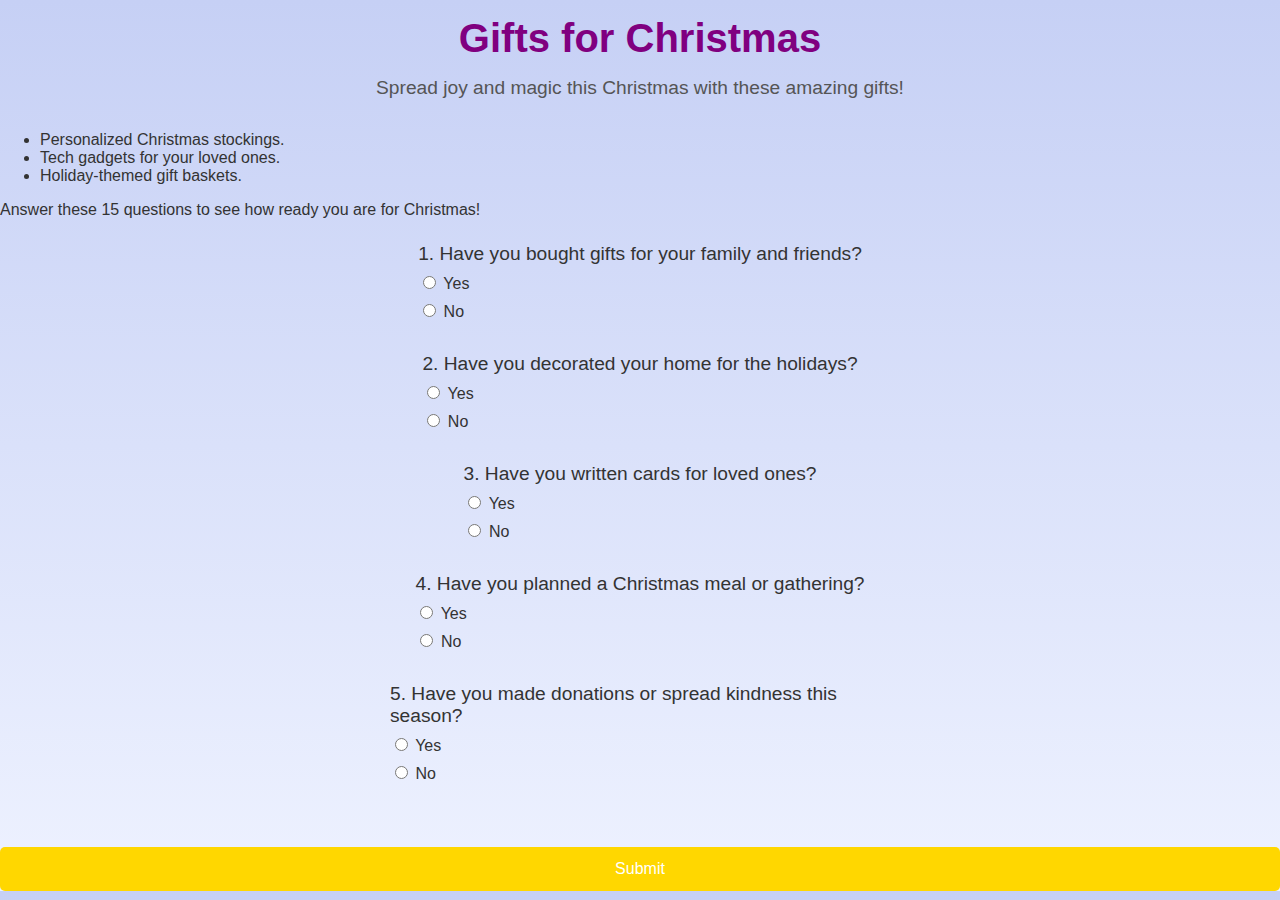
==== christmas.html @ 2d1ba57f "Yes" ====
<!DOCTYPE html>
<html lang="en">
<head>
  <meta charset="UTF-8">
  <meta name="viewport" content="width=device-width, initial-scale=1.0">
  <title>Christmas Gifts</title>
  <link rel="stylesheet" href="styles.css">
</head>
<body>
  <div class="gift-page">
    <header>
      <h1>Gifts for Christmas</h1>
      <p>Spread joy and magic this Christmas with these amazing gifts!</p>
    </header>
    <!-- Content for Christmas gift suggestions -->
    <main>
      <ul>
        <li>Personalized Christmas stockings.</li>
        <li>Tech gadgets for your loved ones.</li>
        <li>Holiday-themed gift baskets.</li>
      </ul>
      <form id="questions-form">
  <p>Answer these 15 questions to see how ready you are for Christmas!</p>
  
  <div class="question">
    <p>1. Have you bought gifts for your family and friends?</p>
    <label><input type="radio" name="q1" value="1" required> Yes</label>
    <label><input type="radio" name="q1" value="0"> No</label>
  </div>
  <div class="question">
    <p>2. Have you decorated your home for the holidays?</p>
    <label><input type="radio" name="q2" value="1" required> Yes</label>
    <label><input type="radio" name="q2" value="0"> No</label>
  </div>
  <div class="question">
    <p>3. Have you written cards for loved ones?</p>
    <label><input type="radio" name="q3" value="1" required> Yes</label>
    <label><input type="radio" name="q3" value="0"> No</label>
  </div>
  <div class="question">
    <p>4. Have you planned a Christmas meal or gathering?</p>
    <label><input type="radio" name="q4" value="1" required> Yes</label>
    <label><input type="radio" name="q4" value="0"> No</label>
  </div>
  <div class="question">
    <p>5. Have you made donations or spread kindness this season?</p>
    <label><input type="radio" name="q5" value="1" required> Yes</label>
    <label><input type="radio" name="q5" value="0"> No</label>
  </div>
  <!-- Add 10 more questions similar to this -->
  <button type="submit" class="submit-btn">Submit</button>
</form>
    </main>
  </div>
</body>
</html>
---- styles.css ----
/* General Reset */
body, h1, h2, p {
  margin: 0;
  padding: 0;
  box-sizing: border-box;
}

body {
  font-family: 'Poppins', sans-serif;
  transition: background-color 0.3s ease, color 0.3s ease;
}

#app {
  padding: 2rem;
  text-align: center;
}

header h1 {
  font-size: 2.5rem;
  color: purple;
  margin-bottom: 1rem;
}

button {
  background-color: gold;
  color: white;
  border: none;
  padding: 0.8rem 1.2rem;
  font-size: 1rem;
  cursor: pointer;
  border-radius: 5px;
  transition: all 0.3s ease;
}

button:hover {
  background-color: blue;
}

main {
  margin-top: 2rem;
}

form {
  display: flex;
  flex-direction: column;
  gap: 1.5rem;
}

.question {
  text-align: left;
  margin: 0 auto;
  max-width: 500px;
}

.question p {
  font-size: 1.2rem;
  margin-bottom: 0.5rem;
}

label {
  display: block;
  margin-bottom: 0.5rem;
}

.submit-btn {
  margin-top: 2rem;
}

/* Light Theme */
.light-theme {
  background-color: white;
  color: black;
}

/* Dark Theme */
.dark-theme {
  background-color: #121212;
  color: white;
}

.hidden {
  display: none;
}

body {
  font-family: 'Poppins', sans-serif;
  margin: 0;
  background: linear-gradient(to bottom, #c6d0f5, #eef2ff);
  color: #333;
}

h1 {
  font-size: 2.5rem;
  margin-bottom: 1rem;
}

header p {
  font-size: 1.2rem;
  color: #555;
}

.cards-container {
  display: flex;
  gap: 2rem;
  justify-content: center;
  padding: 2rem;
  flex-wrap: wrap;
}

.card {
  background: rgba(255, 255, 255, 0.8);
  box-shadow: 0px 4px 6px rgba(0, 0, 0, 0.1);
  backdrop-filter: blur(10px);
  border-radius: 15px;
  padding: 1.5rem;
  text-align: center;
  width: 250px;
  transition: transform 0.3s, box-shadow 0.3s;
  text-decoration: none;
  color: inherit;
}

.card:hover {
  transform: translateY(-10px);
  box-shadow: 0px 6px 10px rgba(0, 0, 0, 0.2);
}

.card h2 {
  font-size: 1.5rem;
  color: #333;
}

.card p {
  font-size: 1rem;
  color: #666;
}

body {
  font-family: 'Poppins', sans-serif;
  margin: 0;
  background: linear-gradient(to bottom, #c6d0f5, #eef2ff);
  color: #333;
}

header {
  text-align: center;
  margin: 1rem 0;
  position: relative;
}

header #theme-toggle {
  position: absolute;
  top: 1rem;
  right: 1rem;
  background: rgba(255, 255, 255, 0.8);
  border: none;
  padding: 0.5rem 1rem;
  border-radius: 5px;
  font-size: 0.9rem;
  cursor: pointer;
  transition: background 0.3s;
}

header #theme-toggle:hover {
  background: rgba(255, 255, 255, 1);
}

.cards-container {
  display: flex;
  justify-content: center;
  gap: 2rem;
  flex-wrap: wrap;
  padding: 2rem;
}

.card {
  background: rgba(255, 255, 255, 0.8);
  box-shadow: 0px 4px 6px rgba(0, 0, 0, 0.1);
  backdrop-filter: blur(10px);
  border-radius: 15px;
  padding: 1.5rem;
  text-align: center;
  width: 250px;
  transition: transform 0.3s, box-shadow 0.3s;
  text-decoration: none;
  color: inherit;
}

.card:hover {
  transform: translateY(-10px);
  box-shadow: 0px 6px 10px rgba(0, 0, 0, 0.2);
}

.result-container {
  position: fixed;
  top: 50%;
  left: 50%;
  transform: translate(-50%, -50%);
  background: rgba(0, 0, 0, 0.8);
  color: white;
  padding: 2rem;
  border-radius: 10px;
  font-size: 1.5rem;
  text-align: center;
  display: none;
  z-index: 1000;
}

.result-container.scroll-indicator {
  animation: fadeIn 2s;
  font-size: 1.2rem;
  background: rgba(255, 255, 255, 0.9);
  color: #333;
}

@keyframes fadeIn {
  from {
    opacity: 0;
  }
  to {
    opacity: 1;
  }
}/* Results Page Specific Styles */
.results-page {
  display: flex;
  justify-content: center;
  align-items: center;
  min-height: 100vh;
  padding: 20px;
  background-color: rgba(0, 0, 0, 0.7); /* Dark overlay for results page */
}

.results-page .result-container {
  background-color: rgba(0, 0, 0, 0.8);
  color: white;
  padding: 2rem;
  border-radius: 10px;
  font-size: 1.5rem;
  text-align: center;
  max-width: 400px;
  width: 100%;
  display: none; /* Hidden initially */
}

.results-page .result-container.show {
  display: block;
  animation: fadeIn 2s ease-in-out;
}

/* Keyframe for fade-in effect */
@keyframes fadeIn {
  from {
    opacity: 0;
  }
  to {
    opacity: 1;
  }
}

.results-page button {
  background-color: gold;
  color: white;
  border: none;
  padding: 0.8rem 1.2rem;
  font-size: 1rem;
  cursor: pointer;
  border-radius: 5px;
  transition: all 0.3s ease;
}

.results-page button:hover {
  background-color: blue;
}

/* Mobile Responsive */
@media (max-width: 768px) {
  .results-page .result-container {
    width: 100%;
    padding: 1rem;
    font-size: 1.2rem;
  }
}
/* Reset CSS (just for the results page) */
body {
  font-family: 'Poppins', sans-serif;
  margin: 0;
  background-color: #f1f1f1;
  color: #333;
}

.result-container {
  position: fixed;
  top: 50%;
  left: 50%;
  transform: translate(-50%, -50%);
  background: rgba(0, 0, 0, 0.8);
  color: white;
  padding: 2rem;
  border-radius: 10px;
  font-size: 1.5rem;
  text-align: center;
  display: none;
  z-index: 1000;
  animation: fadeIn 2s;
}

.result-container.scroll-indicator {
  background: rgba(255, 255, 255, 0.9);
  color: #333;
  font-size: 1.2rem;
  display: block;
  animation: fadeIn 2s;
}

.eligibility-info {
  padding: 20px;
  text-align: center;
  display: none; /* Hidden initially */
}

@keyframes fadeIn {
  from {
    opacity: 0;
  }
  to {
    opacity: 1;
  }
}
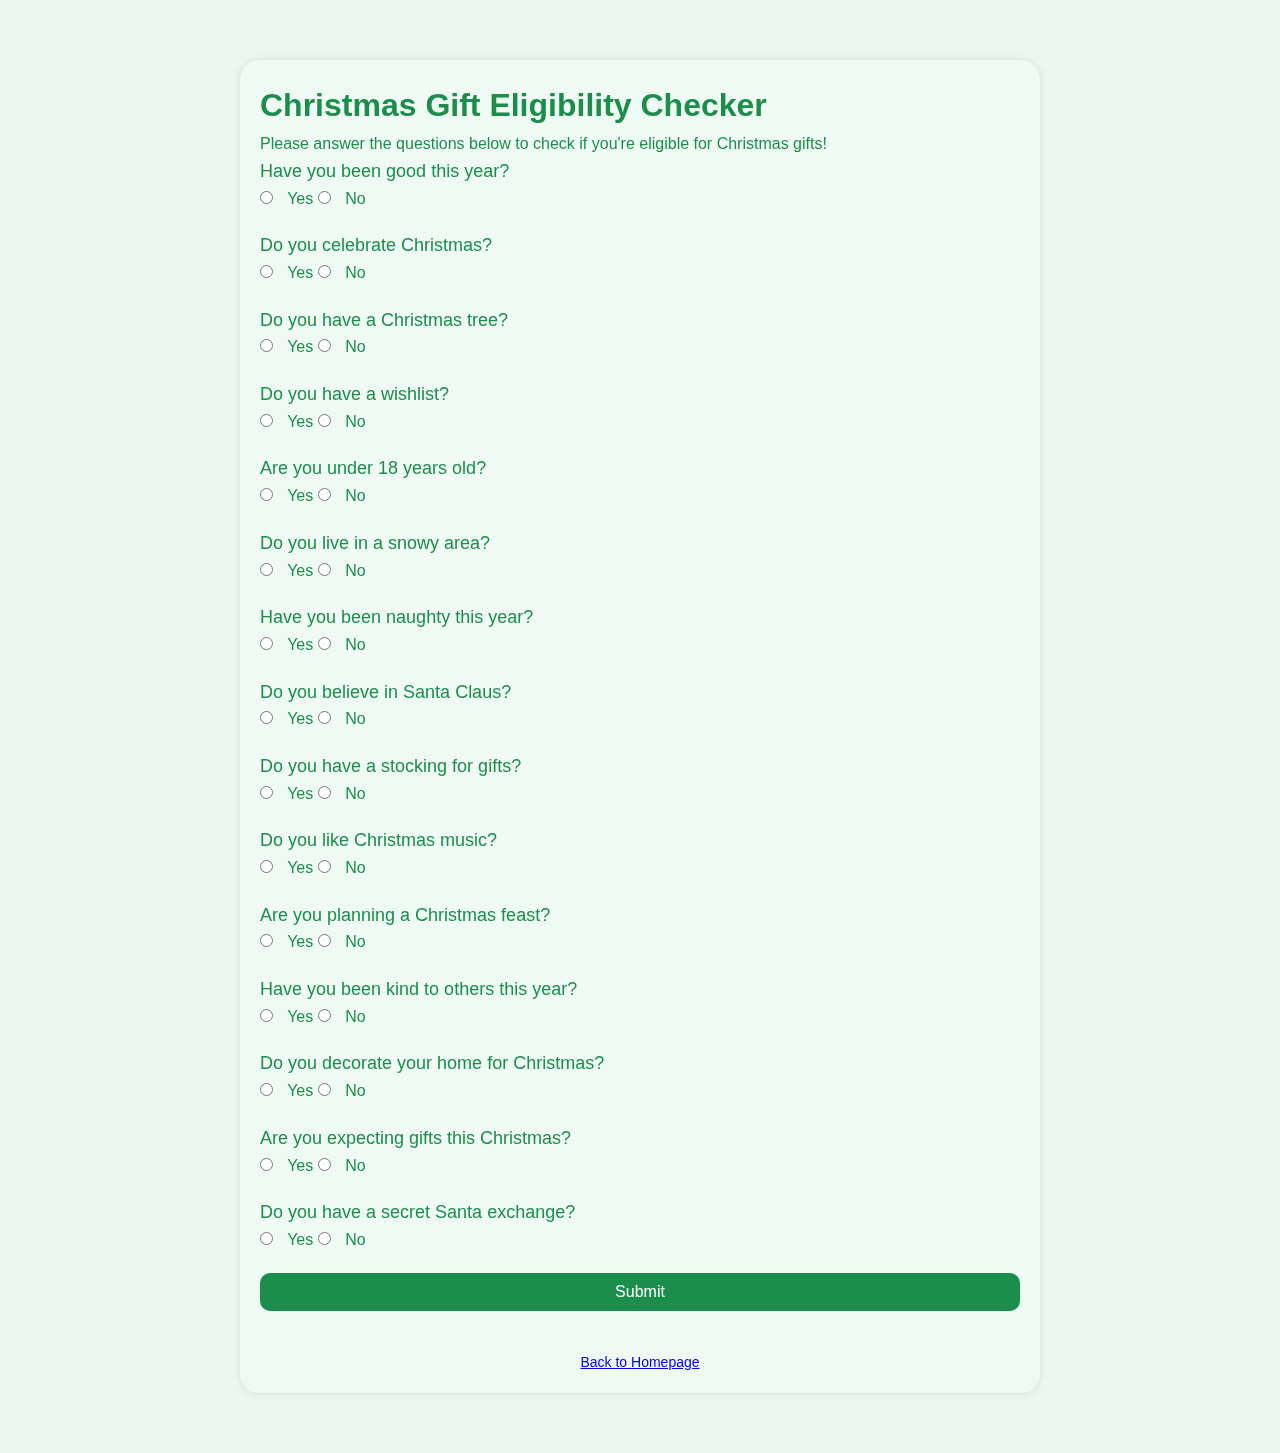
==== commit 5e9edc3a: "Add files via upload" ====
--- a/christmas.html
+++ b/christmas.html
@@ -3,54 +3,130 @@
 <head>
   <meta charset="UTF-8">
   <meta name="viewport" content="width=device-width, initial-scale=1.0">
-  <title>Christmas Gifts</title>
+  <title>Christmas Gift Eligibility Checker</title>
   <link rel="stylesheet" href="styles.css">
 </head>
-<body>
-  <div class="gift-page">
-    <header>
-      <h1>Gifts for Christmas</h1>
-      <p>Spread joy and magic this Christmas with these amazing gifts!</p>
-    </header>
-    <!-- Content for Christmas gift suggestions -->
-    <main>
-      <ul>
-        <li>Personalized Christmas stockings.</li>
-        <li>Tech gadgets for your loved ones.</li>
-        <li>Holiday-themed gift baskets.</li>
-      </ul>
-      <form id="questions-form">
-  <p>Answer these 15 questions to see how ready you are for Christmas!</p>
-  
-  <div class="question">
-    <p>1. Have you bought gifts for your family and friends?</p>
-    <label><input type="radio" name="q1" value="1" required> Yes</label>
-    <label><input type="radio" name="q1" value="0"> No</label>
-  </div>
-  <div class="question">
-    <p>2. Have you decorated your home for the holidays?</p>
-    <label><input type="radio" name="q2" value="1" required> Yes</label>
-    <label><input type="radio" name="q2" value="0"> No</label>
-  </div>
-  <div class="question">
-    <p>3. Have you written cards for loved ones?</p>
-    <label><input type="radio" name="q3" value="1" required> Yes</label>
-    <label><input type="radio" name="q3" value="0"> No</label>
-  </div>
-  <div class="question">
-    <p>4. Have you planned a Christmas meal or gathering?</p>
-    <label><input type="radio" name="q4" value="1" required> Yes</label>
-    <label><input type="radio" name="q4" value="0"> No</label>
-  </div>
-  <div class="question">
-    <p>5. Have you made donations or spread kindness this season?</p>
-    <label><input type="radio" name="q5" value="1" required> Yes</label>
-    <label><input type="radio" name="q5" value="0"> No</label>
-  </div>
-  <!-- Add 10 more questions similar to this -->
-  <button type="submit" class="submit-btn">Submit</button>
-</form>
-    </main>
-  </div>
+<body class="christmas">
+  <div class="container christmas">
+  <header>
+    <h1>Christmas Gift Eligibility Checker</h1>
+    <p>Please answer the questions below to check if you're eligible for Christmas gifts!</p>
+  </header>
+
+  <form id="christmas-eligibility-form" action="results.html" method="GET">
+    <!-- Question 1 -->
+    <div class="question">
+      <label for="question1">Have you been good this year?</label><br>
+      <input type="radio" name="question1" value="yes" required> Yes
+      <input type="radio" name="question1" value="no" required> No
+    </div>
+    
+    <!-- Question 2 -->
+    <div class="question">
+      <label for="question2">Do you celebrate Christmas?</label><br>
+      <input type="radio" name="question2" value="yes" required> Yes
+      <input type="radio" name="question2" value="no" required> No
+    </div>
+
+    <!-- Question 3 -->
+    <div class="question">
+      <label for="question3">Do you have a Christmas tree?</label><br>
+      <input type="radio" name="question3" value="yes" required> Yes
+      <input type="radio" name="question3" value="no" required> No
+    </div>
+
+    <!-- Question 4 -->
+    <div class="question">
+      <label for="question4">Do you have a wishlist?</label><br>
+      <input type="radio" name="question4" value="yes" required> Yes
+      <input type="radio" name="question4" value="no" required> No
+    </div>
+
+    <!-- Question 5 -->
+    <div class="question">
+      <label for="question5">Are you under 18 years old?</label><br>
+      <input type="radio" name="question5" value="yes" required> Yes
+      <input type="radio" name="question5" value="no" required> No
+    </div>
+
+    <!-- Question 6 -->
+    <div class="question">
+      <label for="question6">Do you live in a snowy area?</label><br>
+      <input type="radio" name="question6" value="yes" required> Yes
+      <input type="radio" name="question6" value="no" required> No
+    </div>
+
+    <!-- Question 7 -->
+    <div class="question">
+      <label for="question7">Have you been naughty this year?</label><br>
+      <input type="radio" name="question7" value="yes" required> Yes
+      <input type="radio" name="question7" value="no" required> No
+    </div>
+
+    <!-- Question 8 -->
+    <div class="question">
+      <label for="question8">Do you believe in Santa Claus?</label><br>
+      <input type="radio" name="question8" value="yes" required> Yes
+      <input type="radio" name="question8" value="no" required> No
+    </div>
+
+    <!-- Question 9 -->
+    <div class="question">
+      <label for="question9">Do you have a stocking for gifts?</label><br>
+      <input type="radio" name="question9" value="yes" required> Yes
+      <input type="radio" name="question9" value="no" required> No
+    </div>
+
+    <!-- Question 10 -->
+    <div class="question">
+      <label for="question10">Do you like Christmas music?</label><br>
+      <input type="radio" name="question10" value="yes" required> Yes
+      <input type="radio" name="question10" value="no" required> No
+    </div>
+
+    <!-- Question 11 -->
+    <div class="question">
+      <label for="question11">Are you planning a Christmas feast?</label><br>
+      <input type="radio" name="question11" value="yes" required> Yes
+      <input type="radio" name="question11" value="no" required> No
+    </div>
+
+    <!-- Question 12 -->
+    <div class="question">
+      <label for="question12">Have you been kind to others this year?</label><br>
+      <input type="radio" name="question12" value="yes" required> Yes
+      <input type="radio" name="question12" value="no" required> No
+    </div>
+
+    <!-- Question 13 -->
+    <div class="question">
+      <label for="question13">Do you decorate your home for Christmas?</label><br>
+      <input type="radio" name="question13" value="yes" required> Yes
+      <input type="radio" name="question13" value="no" required> No
+    </div>
+
+    <!-- Question 14 -->
+    <div class="question">
+      <label for="question14">Are you expecting gifts this Christmas?</label><br>
+      <input type="radio" name="question14" value="yes" required> Yes
+      <input type="radio" name="question14" value="no" required> No
+    </div>
+
+    <!-- Question 15 -->
+    <div class="question">
+      <label for="question15">Do you have a secret Santa exchange?</label><br>
+      <input type="radio" name="question15" value="yes" required> Yes
+      <input type="radio" name="question15" value="no" required> No
+    </div>
+
+    <button class="christmas" type="submit" id="submit-btn">Submit</button>
+  </form>
+
+  <footer>
+    <a href="homepage.html">Back to Homepage</a>
+  </footer>
+ </div>
+  <!-- External JS file link will be added later -->
+  <script src="script.js"></script>
 </body>
 </html>--- a/styles.css
+++ b/styles.css
@@ -1,328 +1,248 @@
-/* General Reset */
-body, h1, h2, p {
+/* Reset styles */
+* {
   margin: 0;
   padding: 0;
   box-sizing: border-box;
 }
 
+/* Body Styles */
 body {
-  font-family: 'Poppins', sans-serif;
-  transition: background-color 0.3s ease, color 0.3s ease;
-}
-
-#app {
-  padding: 2rem;
-  text-align: center;
-}
-
-header h1 {
-  font-size: 2.5rem;
-  color: purple;
-  margin-bottom: 1rem;
-}
-
+  font-family: 'Arial', sans-serif;
+  background-color: #f0f4f8;
+  color: #333;
+  line-height: 1.6;
+  padding: 20px;
+  transition: background-color 0.3s ease;
+}
+
+/* Button Styles */
 button {
-  background-color: gold;
+  background-color: #6200ea;
   color: white;
+  padding: 10px 20px;
+  border-radius: 10px;
   border: none;
-  padding: 0.8rem 1.2rem;
-  font-size: 1rem;
   cursor: pointer;
-  border-radius: 5px;
+  font-size: 16px;
   transition: all 0.3s ease;
 }
 
 button:hover {
-  background-color: blue;
-}
-
-main {
-  margin-top: 2rem;
-}
-
+  background-color: #3700b3;
+  transform: scale(1.1);
+}
+
+/* Glassmorphism / Neomorphism Effect */
+.container {
+  background: rgba(255, 255, 255, 0.1);
+  backdrop-filter: blur(10px);
+  box-shadow: 0 4px 6px rgba(0, 0, 0, 0.1), 0 1px 3px rgba(0, 0, 0, 0.08);
+  border-radius: 20px;
+  padding: 30px;
+  margin: auto;
+  max-width: 800px;
+}
+
+/* General Form Styles */
 form {
   display: flex;
   flex-direction: column;
-  gap: 1.5rem;
-}
-
-.question {
-  text-align: left;
-  margin: 0 auto;
-  max-width: 500px;
-}
-
-.question p {
-  font-size: 1.2rem;
-  margin-bottom: 0.5rem;
+  gap: 20px;
 }
 
 label {
-  display: block;
-  margin-bottom: 0.5rem;
-}
-
-.submit-btn {
-  margin-top: 2rem;
-}
-
-/* Light Theme */
-.light-theme {
-  background-color: white;
-  color: black;
-}
-
-/* Dark Theme */
-.dark-theme {
-  background-color: #121212;
-  color: white;
-}
-
-.hidden {
-  display: none;
+  font-size: 18px;
+}
+
+input[type="radio"], input[type="checkbox"] {
+  margin-right: 10px;
+}
+
+/* Page Specific Styles */
+
+/* Homepage */
+body.homepage {
+  background-color: #f8fafc;
+}
+
+.container.homepage {
+  background: #ffffff;
+  color: #333;
+}
+
+/* Valentine's Page */
+body.valentine {
+  background-color: #ffccd5;
+}
+
+.container.valentine {
+  background: rgba(255, 255, 255, 0.2);
+  color: #ff4f58;
+  backdrop-filter: blur(5px);
+}
+
+button.valentine {
+  background-color: #ff4f58;
+  transition: all 0.3s ease;
+}
+
+button.valentine:hover {
+  background-color: #ff2a34;
+}
+
+/* Christmas Page */
+body.christmas {
+  background-color: #eaf8f0;
+}
+
+.container.christmas {
+  background: rgba(255, 255, 255, 0.3);
+  color: #1b8e4b;
+  backdrop-filter: blur(5px);
+}
+
+button.christmas {
+  background-color: #1b8e4b;
+  transition: all 0.3s ease;
+}
+
+button.christmas:hover {
+  background-color: #125c34;
+}
+
+/* Eligibility-2025 Page */
+body.eligibility-2025 {
+  background-color: #e3f2fd;
+}
+
+.container.eligibility-2025 {
+  background: rgba(255, 255, 255, 0.4);
+  color: #0d47a1;
+  backdrop-filter: blur(5px);
+  border: 1px solid rgba(13, 71, 161, 0.2);
+}
+
+button.eligibility-2025 {
+  background-color: #0d47a1;
+  color: #fff;
+  transition: all 0.3s ease;
+}
+
+button.eligibility-2025:hover {
+  background-color: #0a357a;
+}
+
+/* Eligibility Result Page */
+body.result {
+  background-color: #fff;
+  padding-top: 50px;
+}
+
+.container.result {
+  background: rgba(0, 0, 0, 0.1);
+  color: #333;
+  padding: 20px;
+}
+
+.result-header {
+  font-size: 28px;
+  text-align: center;
+  color: #6200ea;
+  margin-bottom: 20px;
+}
+
+.result-percentage {
+  font-size: 40px;
+  color: #6200ea;
+  text-align: center;
+  margin-top: 20px;
+}
+
+footer {
+  text-align: center;
+  margin-top: 40px;
+  font-size: 14px;
+  color: #6200ea;
+}
+
+/* Global Styles */
+
+* {
+  box-sizing: border-box;
+  margin: 0;
+  padding: 0;
 }
 
 body {
-  font-family: 'Poppins', sans-serif;
-  margin: 0;
-  background: linear-gradient(to bottom, #c6d0f5, #eef2ff);
-  color: #333;
-}
-
-h1 {
-  font-size: 2.5rem;
-  margin-bottom: 1rem;
-}
-
-header p {
-  font-size: 1.2rem;
-  color: #555;
+  font-family: Arial, sans-serif;
+  background-color: #f0f0f0;
+}
+
+.container {
+  max-width: 800px;
+  margin: 40px auto;
+  padding: 20px;
+  background-color: #fff;
+  border-radius: 20px;
+  box-shadow: 0 0 10px rgba(0, 0, 0, 0.1);
 }
 
 .cards-container {
   display: flex;
-  gap: 2rem;
+  flex-wrap: wrap;
   justify-content: center;
-  padding: 2rem;
-  flex-wrap: wrap;
+  gap: 20px;
 }
 
 .card {
-  background: rgba(255, 255, 255, 0.8);
-  box-shadow: 0px 4px 6px rgba(0, 0, 0, 0.1);
-  backdrop-filter: blur(10px);
-  border-radius: 15px;
-  padding: 1.5rem;
-  text-align: center;
-  width: 250px;
-  transition: transform 0.3s, box-shadow 0.3s;
+  background-color: #fff;
+  padding: 20px;
+  border-radius: 20px;
+  box-shadow: 0 0 10px rgba(0, 0, 0, 0.1);
+  width: calc(33.33% - 20px);
   text-decoration: none;
-  color: inherit;
+  color: #333;
 }
 
 .card:hover {
-  transform: translateY(-10px);
-  box-shadow: 0px 6px 10px rgba(0, 0, 0, 0.2);
+  box-shadow: 0 0 20px rgba(0, 0, 0, 0.2);
+  transform: scale(1.05);
 }
 
 .card h2 {
-  font-size: 1.5rem;
-  color: #333;
+  font-size: 18px;
+  margin-bottom: 10px;
 }
 
 .card p {
-  font-size: 1rem;
+  font-size: 14px;
   color: #666;
 }
 
-body {
-  font-family: 'Poppins', sans-serif;
-  margin: 0;
-  background: linear-gradient(to bottom, #c6d0f5, #eef2ff);
-  color: #333;
-}
-
-header {
-  text-align: center;
-  margin: 1rem 0;
-  position: relative;
-}
-
-header #theme-toggle {
-  position: absolute;
-  top: 1rem;
-  right: 1rem;
-  background: rgba(255, 255, 255, 0.8);
-  border: none;
-  padding: 0.5rem 1rem;
-  border-radius: 5px;
-  font-size: 0.9rem;
-  cursor: pointer;
-  transition: background 0.3s;
-}
-
-header #theme-toggle:hover {
-  background: rgba(255, 255, 255, 1);
-}
-
-.cards-container {
-  display: flex;
-  justify-content: center;
-  gap: 2rem;
-  flex-wrap: wrap;
-  padding: 2rem;
-}
+/* Neomorphic Tile Styles */
 
 .card {
-  background: rgba(255, 255, 255, 0.8);
-  box-shadow: 0px 4px 6px rgba(0, 0, 0, 0.1);
-  backdrop-filter: blur(10px);
-  border-radius: 15px;
-  padding: 1.5rem;
-  text-align: center;
-  width: 250px;
-  transition: transform 0.3s, box-shadow 0.3s;
-  text-decoration: none;
-  color: inherit;
+  background-color: #f7f7f7;
+  box-shadow: inset 0 0 10px rgba(0, 0, 0, 0.1),
+              inset 0 0 20px rgba(255, 255, 255, 0.3);
+  border-radius: 20px;
 }
 
 .card:hover {
-  transform: translateY(-10px);
-  box-shadow: 0px 6px 10px rgba(0, 0, 0, 0.2);
-}
-
-.result-container {
-  position: fixed;
-  top: 50%;
-  left: 50%;
-  transform: translate(-50%, -50%);
-  background: rgba(0, 0, 0, 0.8);
-  color: white;
-  padding: 2rem;
-  border-radius: 10px;
-  font-size: 1.5rem;
-  text-align: center;
-  display: none;
-  z-index: 1000;
-}
-
-.result-container.scroll-indicator {
-  animation: fadeIn 2s;
-  font-size: 1.2rem;
-  background: rgba(255, 255, 255, 0.9);
-  color: #333;
-}
-
-@keyframes fadeIn {
-  from {
-    opacity: 0;
+  box-shadow: inset 0 0 20px rgba(0, 0, 0, 0.2),
+              inset 0 0 30px rgba(255, 255, 255, 0.4);
+}
+
+/* Responsive Design */
+
+@media (max-width: 768px) {
+  .card {
+    width: calc(50% - 20px);
   }
-  to {
-    opacity: 1;
-  }
-}/* Results Page Specific Styles */
-.results-page {
-  display: flex;
-  justify-content: center;
-  align-items: center;
-  min-height: 100vh;
-  padding: 20px;
-  background-color: rgba(0, 0, 0, 0.7); /* Dark overlay for results page */
-}
-
-.results-page .result-container {
-  background-color: rgba(0, 0, 0, 0.8);
-  color: white;
-  padding: 2rem;
-  border-radius: 10px;
-  font-size: 1.5rem;
-  text-align: center;
-  max-width: 400px;
-  width: 100%;
-  display: none; /* Hidden initially */
-}
-
-.results-page .result-container.show {
-  display: block;
-  animation: fadeIn 2s ease-in-out;
-}
-
-/* Keyframe for fade-in effect */
-@keyframes fadeIn {
-  from {
-    opacity: 0;
-  }
-  to {
-    opacity: 1;
-  }
-}
-
-.results-page button {
-  background-color: gold;
-  color: white;
-  border: none;
-  padding: 0.8rem 1.2rem;
-  font-size: 1rem;
-  cursor: pointer;
-  border-radius: 5px;
-  transition: all 0.3s ease;
-}
-
-.results-page button:hover {
-  background-color: blue;
-}
-
-/* Mobile Responsive */
-@media (max-width: 768px) {
-  .results-page .result-container {
+}
+
+@media (max-width: 480px) {
+  .card {
     width: 100%;
-    padding: 1rem;
-    font-size: 1.2rem;
-  }
-}
-/* Reset CSS (just for the results page) */
-body {
-  font-family: 'Poppins', sans-serif;
-  margin: 0;
-  background-color: #f1f1f1;
-  color: #333;
-}
-
-.result-container {
-  position: fixed;
-  top: 50%;
-  left: 50%;
-  transform: translate(-50%, -50%);
-  background: rgba(0, 0, 0, 0.8);
-  color: white;
-  padding: 2rem;
-  border-radius: 10px;
-  font-size: 1.5rem;
-  text-align: center;
-  display: none;
-  z-index: 1000;
-  animation: fadeIn 2s;
-}
-
-.result-container.scroll-indicator {
-  background: rgba(255, 255, 255, 0.9);
-  color: #333;
-  font-size: 1.2rem;
-  display: block;
-  animation: fadeIn 2s;
-}
-
-.eligibility-info {
-  padding: 20px;
-  text-align: center;
-  display: none; /* Hidden initially */
-}
-
-@keyframes fadeIn {
-  from {
-    opacity: 0;
-  }
-  to {
-    opacity: 1;
   }
 }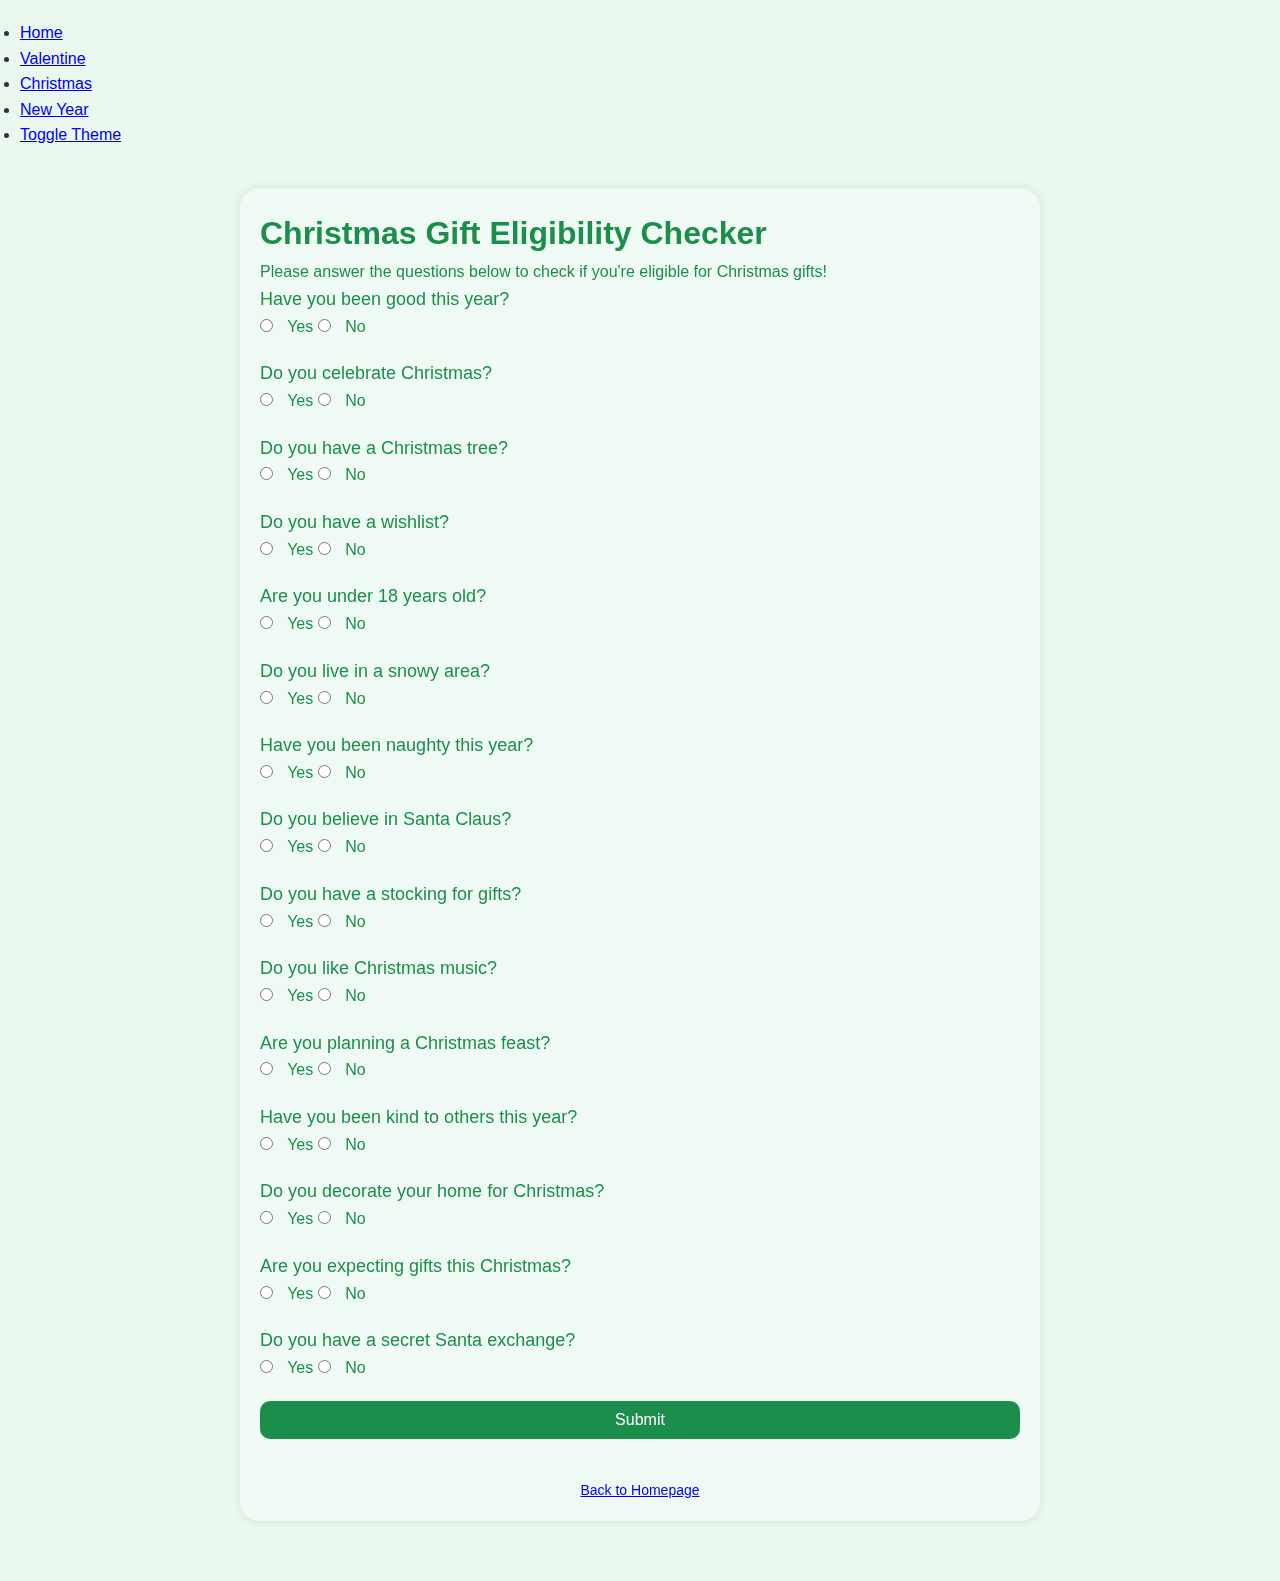
==== commit 80c41217: "Update christmas.html" ====
--- a/christmas.html
+++ b/christmas.html
@@ -5,7 +5,19 @@
   <meta name="viewport" content="width=device-width, initial-scale=1.0">
   <title>Christmas Gift Eligibility Checker</title>
   <link rel="stylesheet" href="styles.css">
+  <!-- Navigation Bar -->
+<nav id="navbar">
+  <ul>
+    <li><a href="/" class="/index.html">Home</a></li>
+    <li><a href="/valentine.html" class="menu-link">Valentine</a></li>
+    <li><a href="/christmas.html" class="menu-link">Christmas</a></li>
+    <li><a href="/eligibility-2025.html" class="menu-link">New Year</a></li>
+    <li><a href="#" id="toggle-theme" class="menu-link">Toggle Theme</a></li>
+  </ul>
+</nav>
+  <div id="countdown"></div>
 </head>
+
 <body class="christmas">
   <div class="container christmas">
   <header>
@@ -123,10 +135,10 @@
   </form>
 
   <footer>
-    <a href="homepage.html">Back to Homepage</a>
+    <a href="index.html">Back to Homepage</a>
   </footer>
  </div>
   <!-- External JS file link will be added later -->
   <script src="script.js"></script>
 </body>
-</html>+</html>
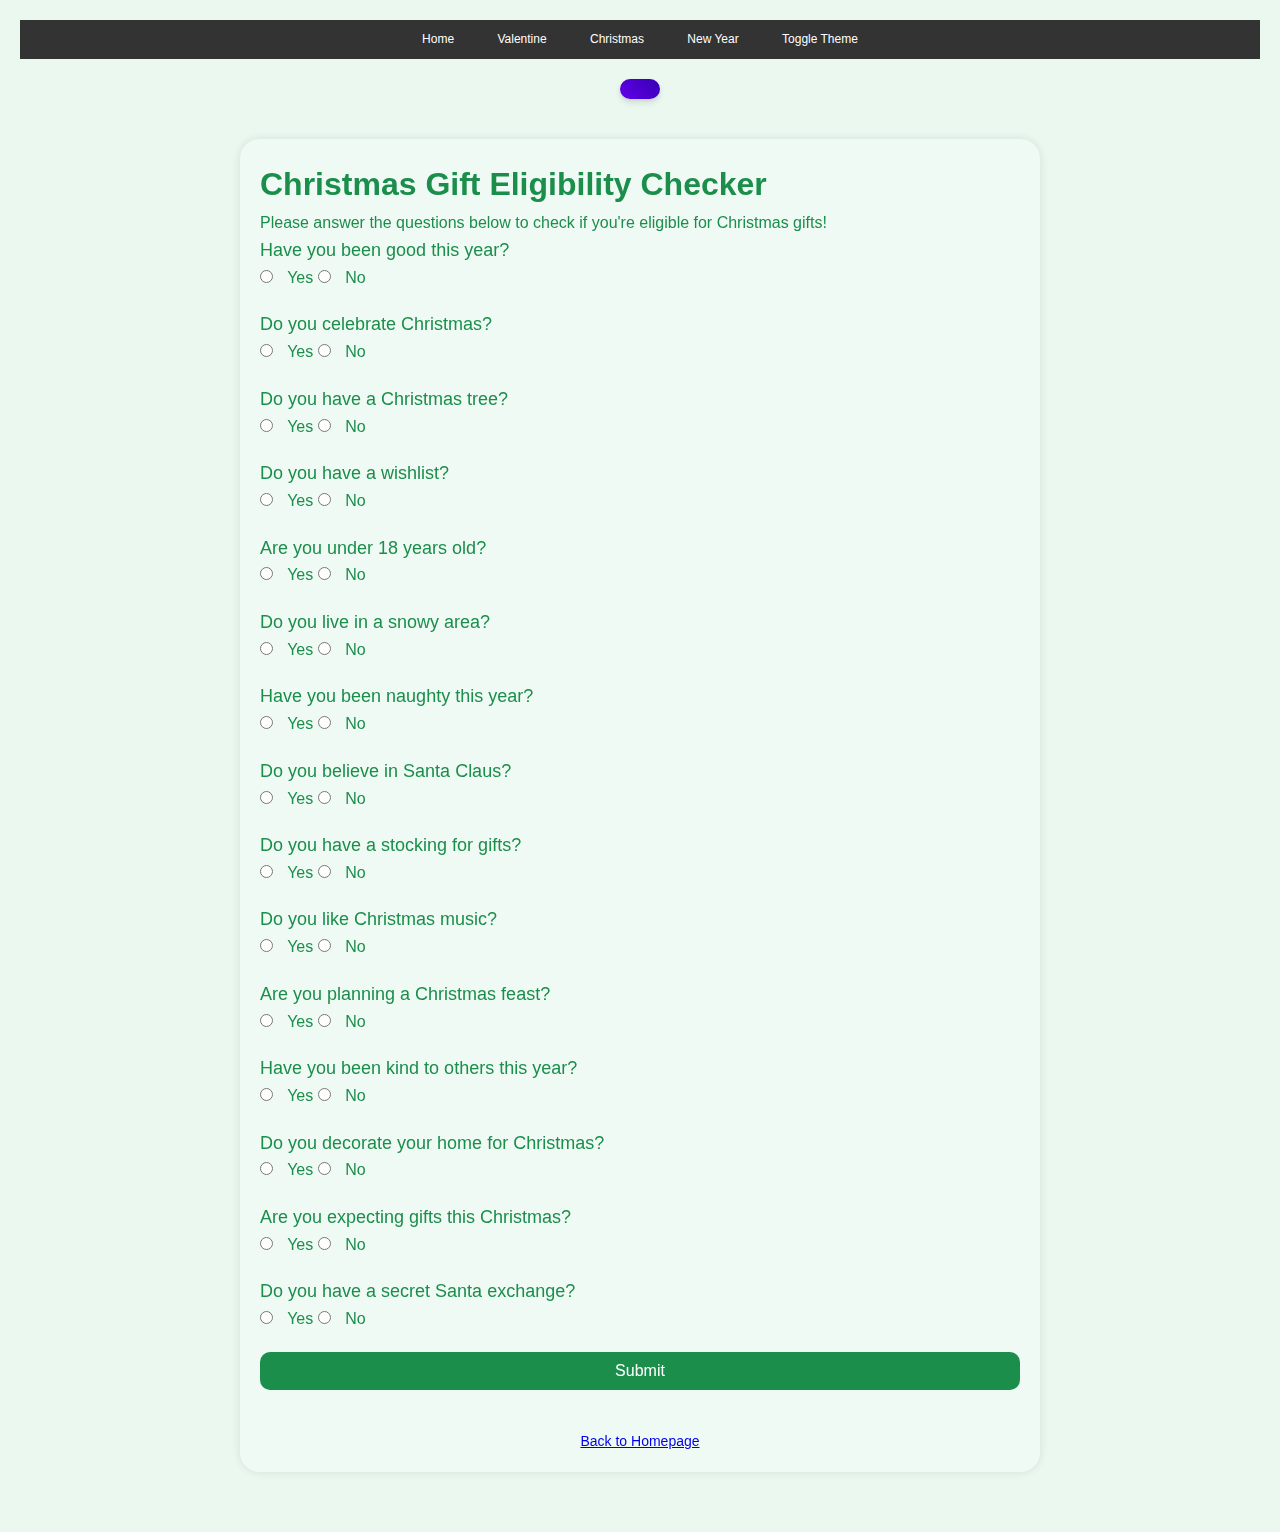
==== commit 8168c032: "Update christmas.html" ====
--- a/christmas.html
+++ b/christmas.html
@@ -25,7 +25,7 @@
     <p>Please answer the questions below to check if you're eligible for Christmas gifts!</p>
   </header>
 
-  <form id="christmas-eligibility-form" action="results.html" method="GET">
+  <form id="christmas-eligibility-form">
     <!-- Question 1 -->
     <div class="question">
       <label for="question1">Have you been good this year?</label><br>
--- a/styles.css
+++ b/styles.css
@@ -245,4 +245,117 @@
   .card {
     width: 100%;
   }
-}+}
+/* Countdown Styles */
+#countdown {
+  font-family: 'Arial', sans-serif;
+  font-size: 24px;
+  color: #fff;
+  background: linear-gradient(45deg, #6200ea, #3700b3);
+  padding: 10px 20px;
+  border-radius: 10px;
+  text-align: center;
+  width: fit-content;
+  margin: 20px auto;
+  box-shadow: 0 4px 6px rgba(0, 0, 0, 0.1), 0 1px 3px rgba(0, 0, 0, 0.08);
+  transition: all 0.3s ease;
+}
+
+#countdown:hover {
+  transform: scale(1.1);
+  box-shadow: 0 6px 8px rgba(0, 0, 0, 0.2), 0 2px 4px rgba(0, 0, 0, 0.12);
+}
+/* Progress Bar Container */
+#progress-container {
+  width: 100%;
+  background-color: #f0f0f0;
+  border-radius: 10px;
+  overflow: hidden;
+  margin: 20px 0;
+  box-shadow: inset 0 1px 3px rgba(0, 0, 0, 0.2);
+}
+
+/* Progress Bar */
+#progress-bar {
+  height: 20px;
+  width: 0%; /* Initial width */
+  background: linear-gradient(90deg, #6200ea, #3700b3);
+  border-radius: 10px 0 0 10px;
+  transition: width 1s ease-in-out;
+}
+/* Share buttons styles */
+#share-buttons a {
+  display: inline-block;
+  margin: 10px;
+  padding: 10px 20px;
+  background-color: #6200ea;
+  color: white;
+  border-radius: 5px;
+  text-decoration: none;
+  transition: background-color 0.3s;
+}
+
+#share-buttons a:hover {
+  background-color: #3700b3;
+}
+/* General Navigation Bar Styling */
+#navbar {
+  background-color: #333;
+  color: white;
+  padding: 10px;
+  font-size: 12px; /* Small font size */
+  text-align: center;
+}
+
+#navbar ul {
+  list-style-type: none;
+  padding: 0;
+}
+
+#navbar li {
+  display: inline-block;
+  margin: 0 10px;
+}
+
+#navbar a {
+  color: white;
+  text-decoration: none;
+  font-size: 12px;
+  padding: 5px 10px;
+}
+
+#navbar a:hover {
+  background-color: #555;
+  border-radius: 5px;
+}
+
+/* Light and Dark Mode */
+body.light-mode {
+  background-color: #f0f0f0;
+  color: #000;
+}
+
+body.dark-mode {
+  background-color: #121212;
+  color: #fff;
+}
+
+body.dark-mode #navbar {
+  background-color: #222;
+}
+
+body.dark-mode #navbar a {
+  color: white;
+}
+
+body.dark-mode #navbar a:hover {
+  background-color: #444;
+}
+.menu-link {
+  transition: background-color 0.3s ease;
+}
+
+.menu-link:hover {
+  background-color: #555;
+  border-radius: 5px;
+  }
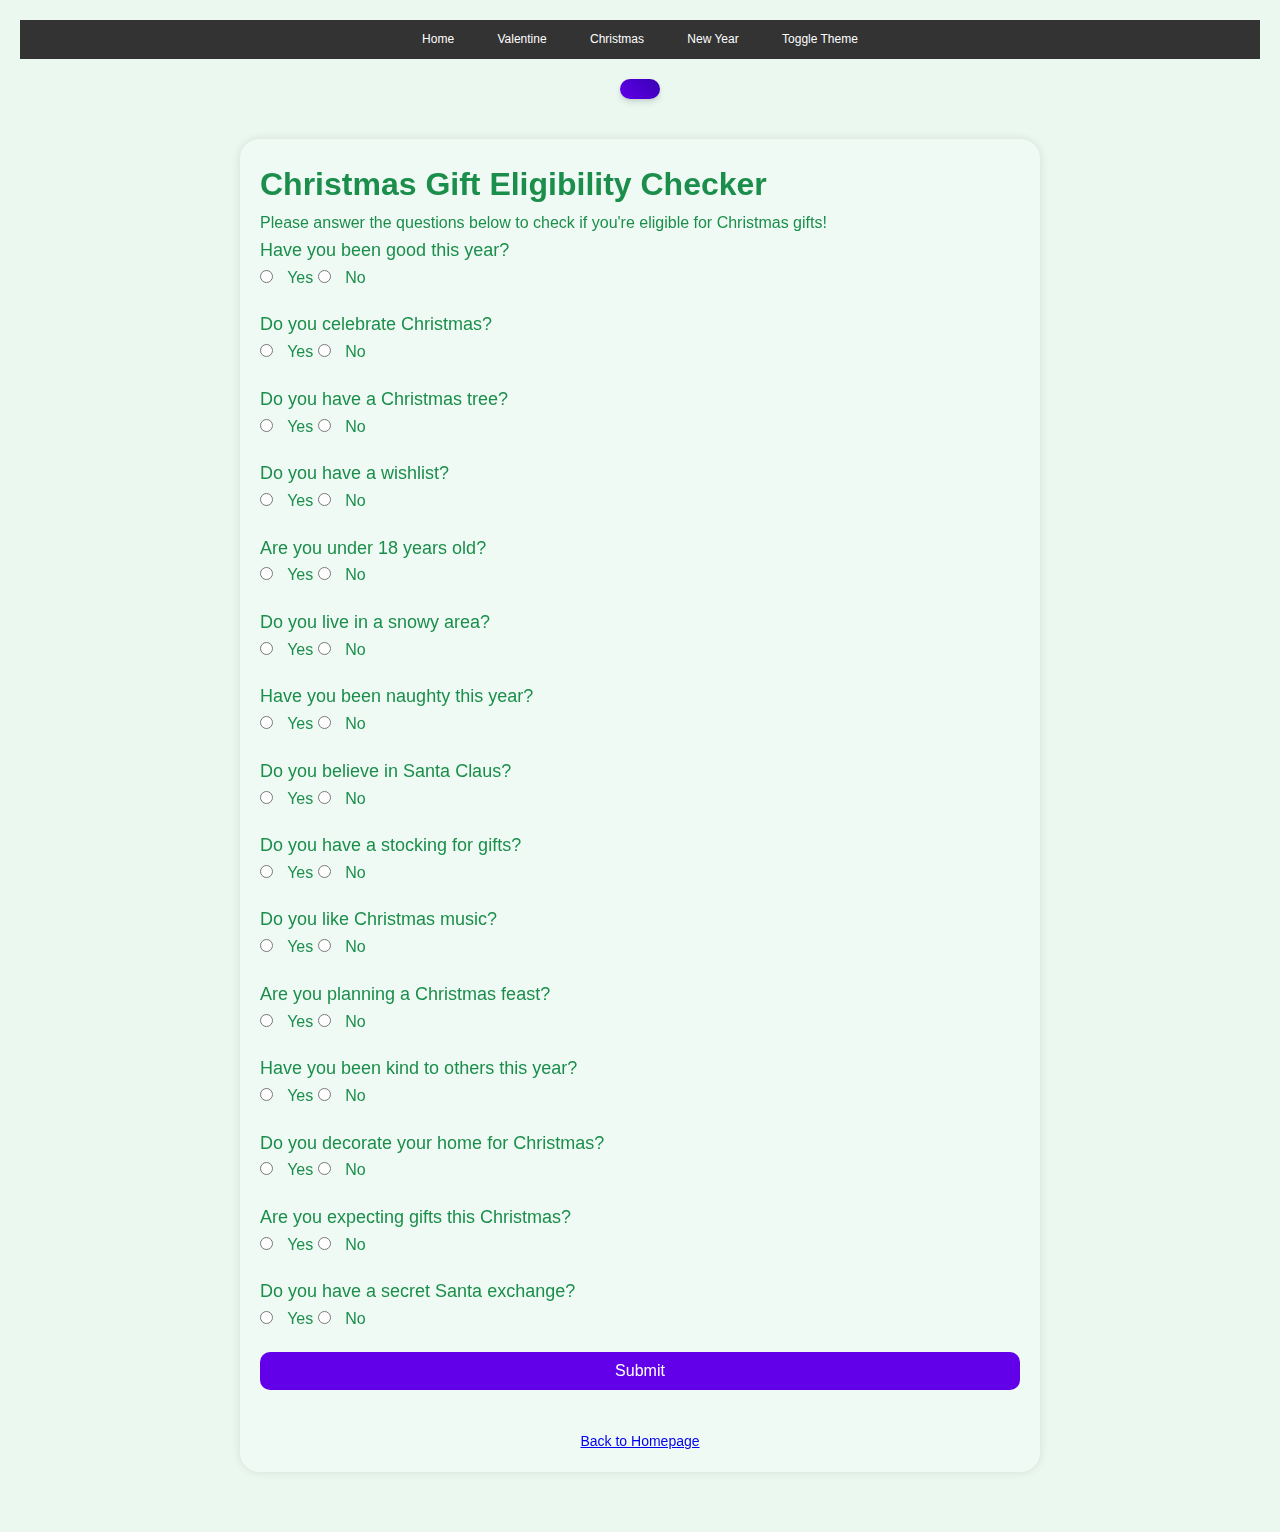
==== commit 97be527b: "Add files via upload" ====
--- a/christmas.html
+++ b/christmas.html
@@ -6,139 +6,140 @@
   <title>Christmas Gift Eligibility Checker</title>
   <link rel="stylesheet" href="styles.css">
   <!-- Navigation Bar -->
-<nav id="navbar">
-  <ul>
-    <li><a href="/" class="/index.html">Home</a></li>
-    <li><a href="/valentine.html" class="menu-link">Valentine</a></li>
-    <li><a href="/christmas.html" class="menu-link">Christmas</a></li>
-    <li><a href="/eligibility-2025.html" class="menu-link">New Year</a></li>
-    <li><a href="#" id="toggle-theme" class="menu-link">Toggle Theme</a></li>
-  </ul>
-</nav>
+  <nav id="navbar">
+    <ul>
+      <li><a href="index.html" class="menu-link">Home</a></li>
+      <li><a href="/valentine.html" class="menu-link">Valentine</a></li>
+      <li><a href="/christmas.html" class="menu-link">Christmas</a></li>
+      <li><a href="/eligibility-2025.html" class="menu-link">New Year</a></li>
+      <li><a href="#" id="toggle-theme" class="menu-link">Toggle Theme</a></li>
+    </ul>
+  </nav>
   <div id="countdown"></div>
 </head>
 
 <body class="christmas">
   <div class="container christmas">
-  <header>
-    <h1>Christmas Gift Eligibility Checker</h1>
-    <p>Please answer the questions below to check if you're eligible for Christmas gifts!</p>
-  </header>
+    <header>
+      <h1>Christmas Gift Eligibility Checker</h1>
+      <p>Please answer the questions below to check if you're eligible for Christmas gifts!</p>
+    </header>
 
-  <form id="christmas-eligibility-form">
-    <!-- Question 1 -->
-    <div class="question">
-      <label for="question1">Have you been good this year?</label><br>
-      <input type="radio" name="question1" value="yes" required> Yes
-      <input type="radio" name="question1" value="no" required> No
-    </div>
-    
-    <!-- Question 2 -->
-    <div class="question">
-      <label for="question2">Do you celebrate Christmas?</label><br>
-      <input type="radio" name="question2" value="yes" required> Yes
-      <input type="radio" name="question2" value="no" required> No
-    </div>
+    <form id="christmas-eligibility-form">
+      <!-- Question 1 -->
+      <div class="question">
+        <label for="question1-yes">Have you been good this year?</label><br>
+        <input type="radio" name="question1" value="yes" id="question1-yes" required> Yes
+        <input type="radio" name="question1" value="no" id="question1-no" required> No
+      </div>
+      
+      <!-- Question 2 -->
+      <div class="question">
+        <label for="question2-yes">Do you celebrate Christmas?</label><br>
+        <input type="radio" name="question2" value="yes" id="question2-yes" required> Yes
+        <input type="radio" name="question2" value="no" id="question2-no" required> No
+      </div>
 
-    <!-- Question 3 -->
-    <div class="question">
-      <label for="question3">Do you have a Christmas tree?</label><br>
-      <input type="radio" name="question3" value="yes" required> Yes
-      <input type="radio" name="question3" value="no" required> No
-    </div>
+      <!-- Question 3 -->
+      <div class="question">
+        <label for="question3-yes">Do you have a Christmas tree?</label><br>
+        <input type="radio" name="question3" value="yes" id="question3-yes" required> Yes
+        <input type="radio" name="question3" value="no" id="question3-no" required> No
+      </div>
 
-    <!-- Question 4 -->
-    <div class="question">
-      <label for="question4">Do you have a wishlist?</label><br>
-      <input type="radio" name="question4" value="yes" required> Yes
-      <input type="radio" name="question4" value="no" required> No
-    </div>
+      <!-- Question 4 -->
+      <div class="question">
+        <label for="question4-yes">Do you have a wishlist?</label><br>
+        <input type="radio" name="question4" value="yes" id="question4-yes" required> Yes
+        <input type="radio" name="question4" value="no" id="question4-no" required> No
+      </div>
 
-    <!-- Question 5 -->
-    <div class="question">
-      <label for="question5">Are you under 18 years old?</label><br>
-      <input type="radio" name="question5" value="yes" required> Yes
-      <input type="radio" name="question5" value="no" required> No
-    </div>
+      <!-- Question 5 -->
+      <div class="question">
+        <label for="question5-yes">Are you under 18 years old?</label><br>
+        <input type="radio" name="question5" value="yes" id="question5-yes" required> Yes
+        <input type="radio" name="question5" value="no" id="question5-no" required> No
+      </div>
 
-    <!-- Question 6 -->
-    <div class="question">
-      <label for="question6">Do you live in a snowy area?</label><br>
-      <input type="radio" name="question6" value="yes" required> Yes
-      <input type="radio" name="question6" value="no" required> No
-    </div>
+      <!-- Question 6 -->
+      <div class="question">
+        <label for="question6-yes">Do you live in a snowy area?</label><br>
+        <input type="radio" name="question6" value="yes" id="question6-yes" required> Yes
+        <input type="radio" name="question6" value="no" id="question6-no" required> No
+      </div>
 
-    <!-- Question 7 -->
-    <div class="question">
-      <label for="question7">Have you been naughty this year?</label><br>
-      <input type="radio" name="question7" value="yes" required> Yes
-      <input type="radio" name="question7" value="no" required> No
-    </div>
+      <!-- Question 7 -->
+      <div class="question">
+        <label for="question7-yes">Have you been naughty this year?</label><br>
+        <input type="radio" name="question7" value="yes" id="question7-yes" required> Yes
+        <input type="radio" name="question7" value="no" id="question7-no" required> No
+      </div>
 
-    <!-- Question 8 -->
-    <div class="question">
-      <label for="question8">Do you believe in Santa Claus?</label><br>
-      <input type="radio" name="question8" value="yes" required> Yes
-      <input type="radio" name="question8" value="no" required> No
-    </div>
+      <!-- Question 8 -->
+      <div class="question">
+        <label for="question8-yes">Do you believe in Santa Claus?</label><br>
+        <input type="radio" name="question8" value="yes" id="question8-yes" required> Yes
+        <input type="radio" name="question8" value="no" id="question8-no" required> No
+      </div>
 
-    <!-- Question 9 -->
-    <div class="question">
-      <label for="question9">Do you have a stocking for gifts?</label><br>
-      <input type="radio" name="question9" value="yes" required> Yes
-      <input type="radio" name="question9" value="no" required> No
-    </div>
+      <!-- Question 9 -->
+      <div class="question">
+        <label for="question9-yes">Do you have a stocking for gifts?</label><br>
+        <input type="radio" name="question9" value="yes" id="question9-yes" required> Yes
+        <input type="radio" name="question9" value="no" id="question9-no" required> No
+      </div>
 
-    <!-- Question 10 -->
-    <div class="question">
-      <label for="question10">Do you like Christmas music?</label><br>
-      <input type="radio" name="question10" value="yes" required> Yes
-      <input type="radio" name="question10" value="no" required> No
-    </div>
+      <!-- Question 10 -->
+      <div class="question">
+        <label for="question10-yes">Do you like Christmas music?</label><br>
+        <input type="radio" name="question10" value="yes" id="question10-yes" required> Yes
+        <input type="radio" name="question10" value="no" id="question10-no" required> No
+      </div>
 
-    <!-- Question 11 -->
-    <div class="question">
-      <label for="question11">Are you planning a Christmas feast?</label><br>
-      <input type="radio" name="question11" value="yes" required> Yes
-      <input type="radio" name="question11" value="no" required> No
-    </div>
+      <!-- Question 11 -->
+      <div class="question">
+        <label for="question11-yes">Are you planning a Christmas feast?</label><br>
+        <input type="radio" name="question11" value="yes" id="question11-yes" required> Yes
+        <input type="radio" name="question11" value="no" id="question11-no" required> No
+      </div>
 
-    <!-- Question 12 -->
-    <div class="question">
-      <label for="question12">Have you been kind to others this year?</label><br>
-      <input type="radio" name="question12" value="yes" required> Yes
-      <input type="radio" name="question12" value="no" required> No
-    </div>
+      <!-- Question 12 -->
+      <div class="question">
+        <label for="question12-yes">Have you been kind to others this year?</label><br>
+        <input type="radio" name="question12" value="yes" id="question12-yes" required> Yes
+        <input type="radio" name="question12" value="no" id="question12-no" required> No
+      </div>
 
-    <!-- Question 13 -->
-    <div class="question">
-      <label for="question13">Do you decorate your home for Christmas?</label><br>
-      <input type="radio" name="question13" value="yes" required> Yes
-      <input type="radio" name="question13" value="no" required> No
-    </div>
+      <!-- Question 13 -->
+      <div class="question">
+        <label for="question13-yes">Do you decorate your home for Christmas?</label><br>
+        <input type="radio" name="question13" value="yes" id="question13-yes" required> Yes
+        <input type="radio" name="question13" value="no" id="question13-no" required> No
+      </div>
 
-    <!-- Question 14 -->
-    <div class="question">
-      <label for="question14">Are you expecting gifts this Christmas?</label><br>
-      <input type="radio" name="question14" value="yes" required> Yes
-      <input type="radio" name="question14" value="no" required> No
-    </div>
+      <!-- Question 14 -->
+      <div class="question">
+        <label for="question14-yes">Are you expecting gifts this Christmas?</label><br>
+        <input type="radio" name="question14" value="yes" id="question14-yes" required> Yes
+        <input type="radio" name="question14" value="no" id="question14-no" required> No
+      </div>
 
-    <!-- Question 15 -->
-    <div class="question">
-      <label for="question15">Do you have a secret Santa exchange?</label><br>
-      <input type="radio" name="question15" value="yes" required> Yes
-      <input type="radio" name="question15" value="no" required> No
-    </div>
+      <!-- Question 15 -->
+      <div class="question">
+        <label for="question15-yes">Do you have a secret Santa exchange?</label><br>
+        <input type="radio" name="question15" value="yes" id="question15-yes" required> Yes
+        <input type="radio" name="question15" value="no" id="question15-no" required> No
+      </div>
 
-    <button class="christmas" type="submit" id="submit-btn">Submit</button>
-  </form>
+      <button class="submit-button" type="submit" id="submit-btn">Submit</button>
+    </form>
 
-  <footer>
-    <a href="index.html">Back to Homepage</a>
-  </footer>
- </div>
+    <footer>
+      <a href="index.html">Back to Homepage</a>
+    </footer>
+  </div>
+
   <!-- External JS file link will be added later -->
   <script src="script.js"></script>
 </body>
-</html>
+</html>